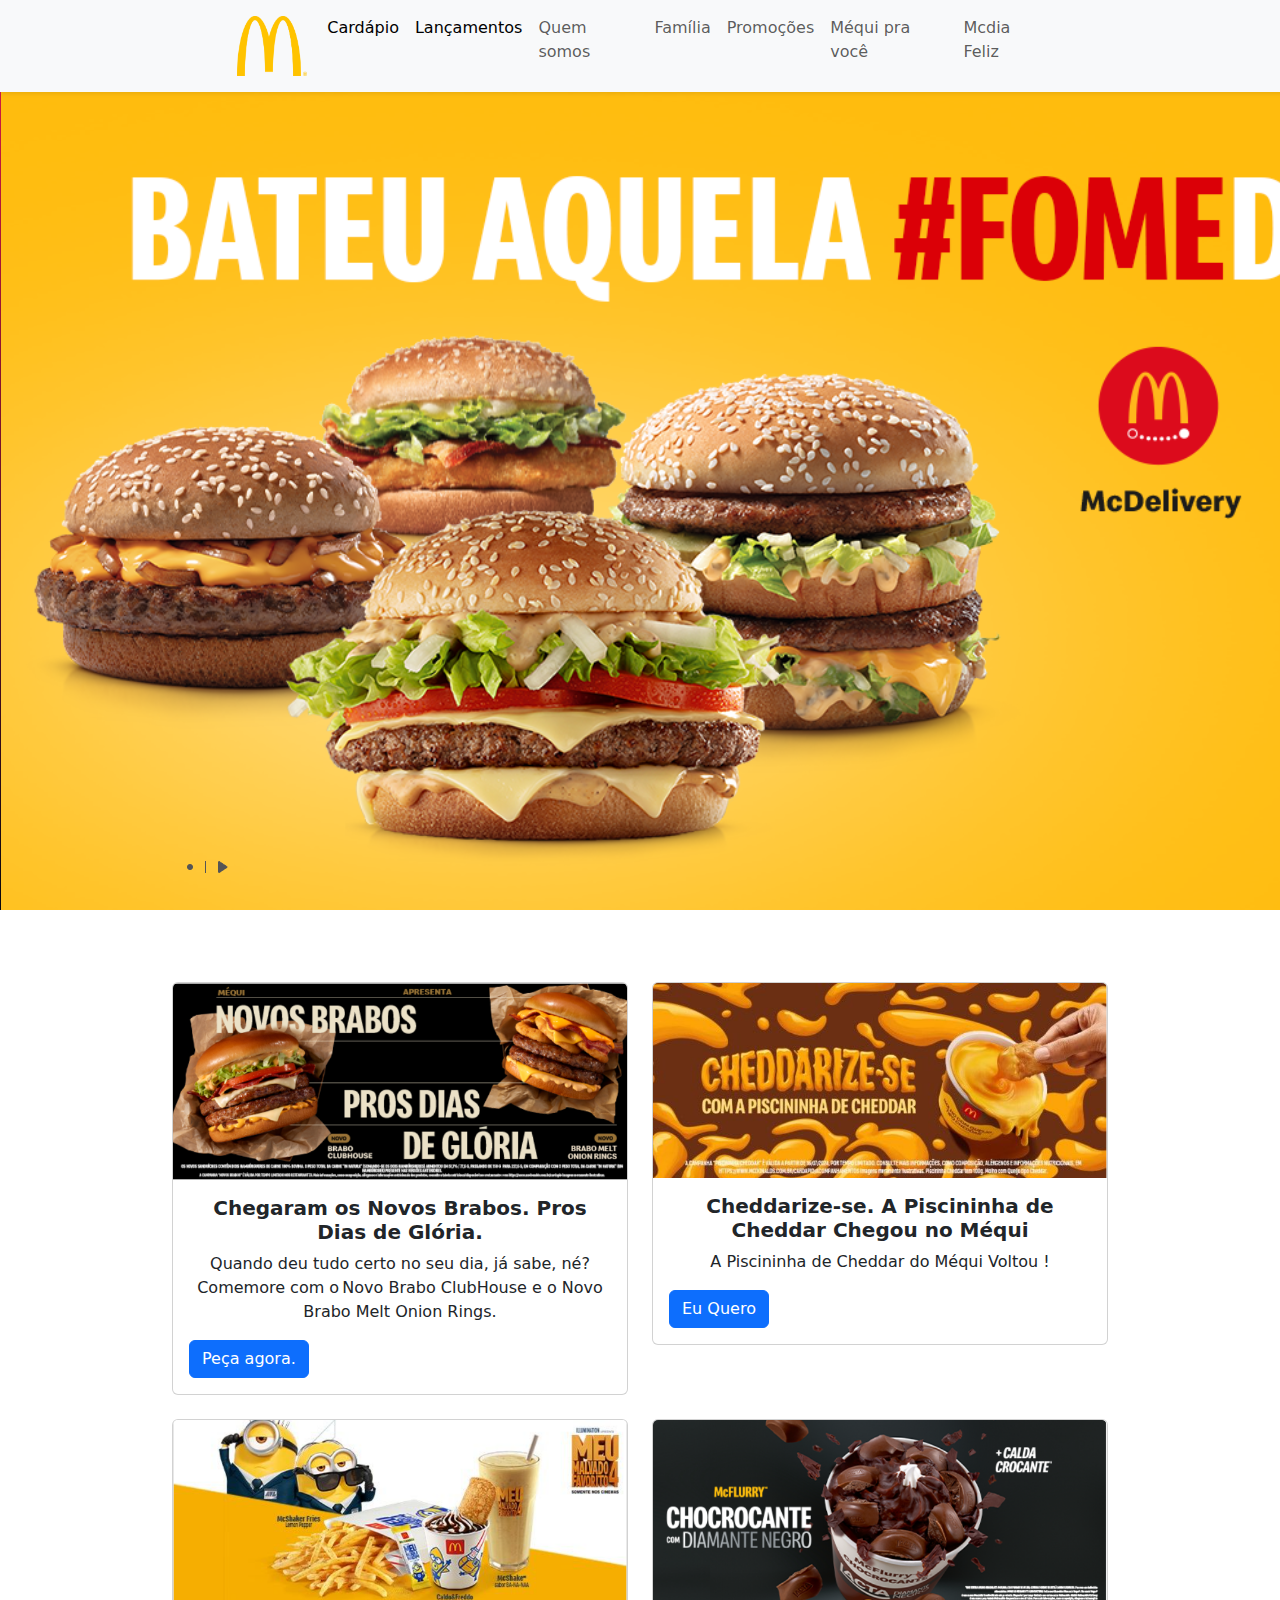
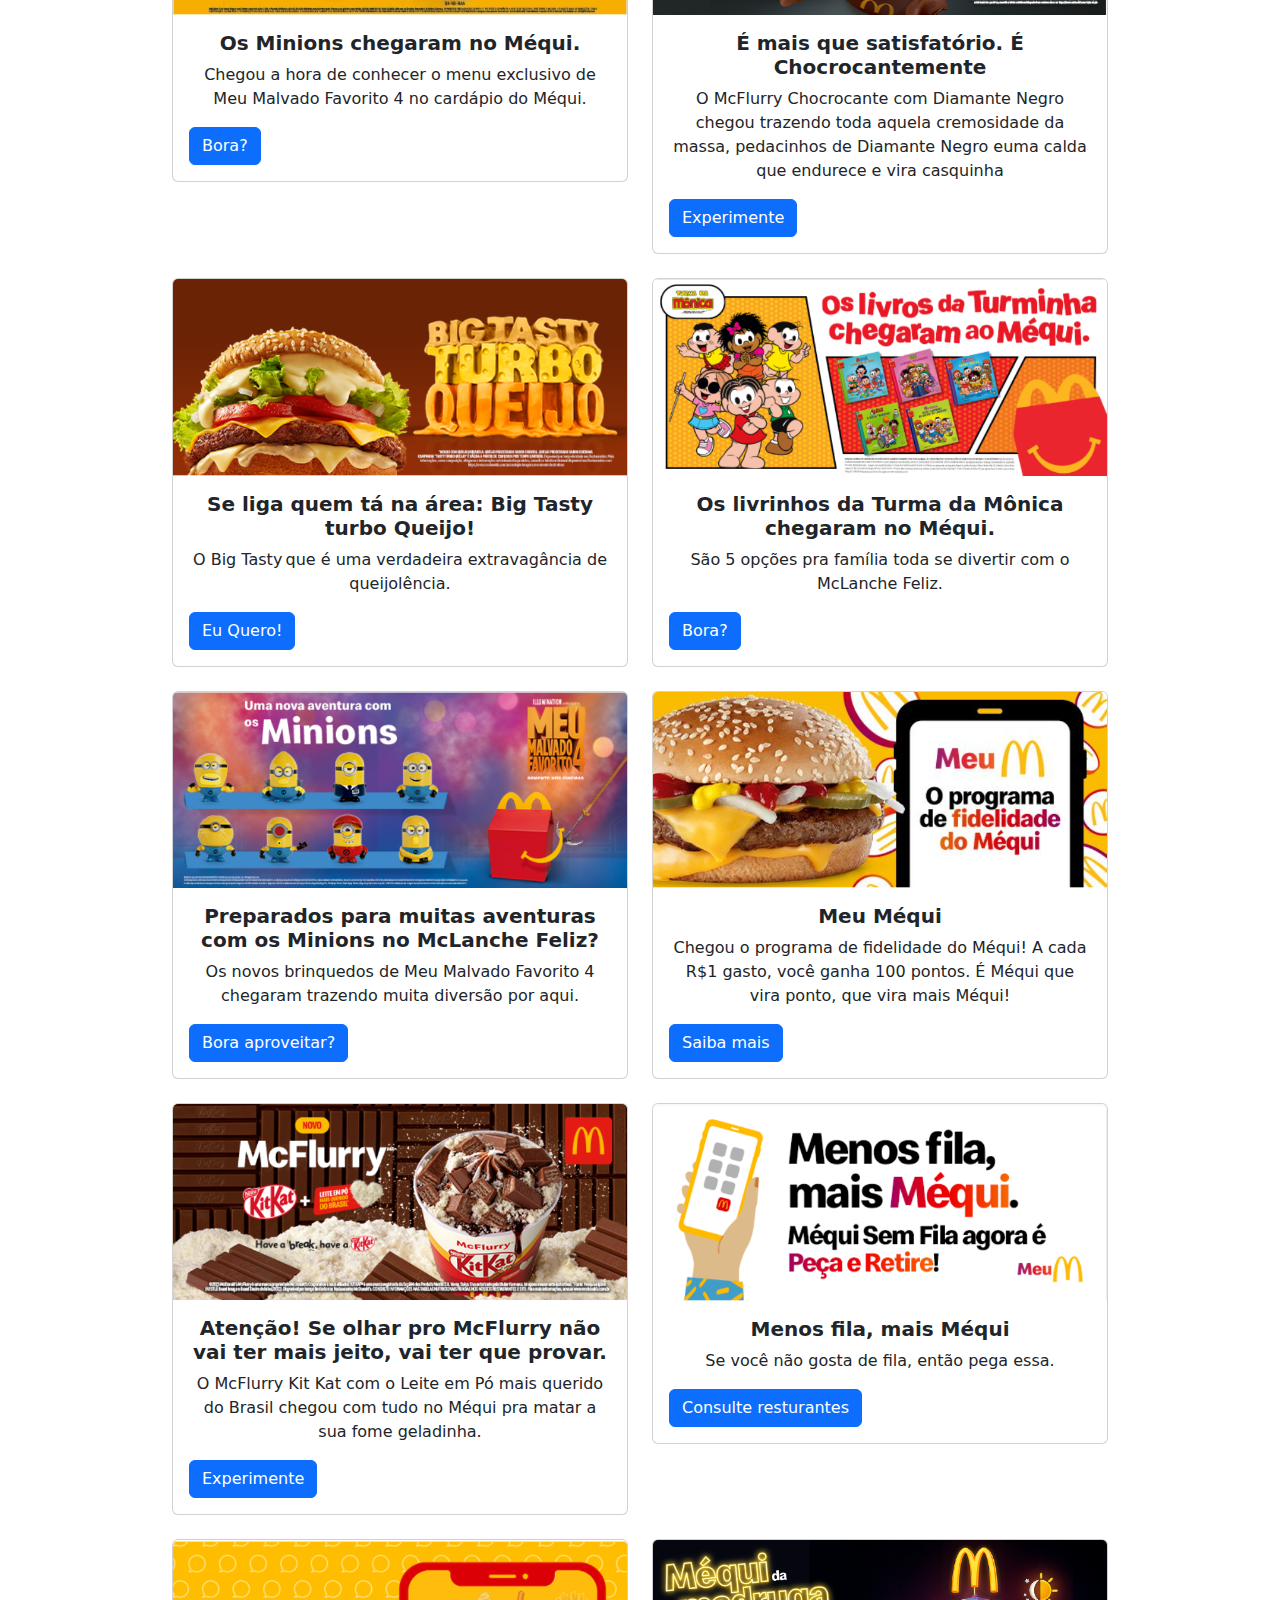
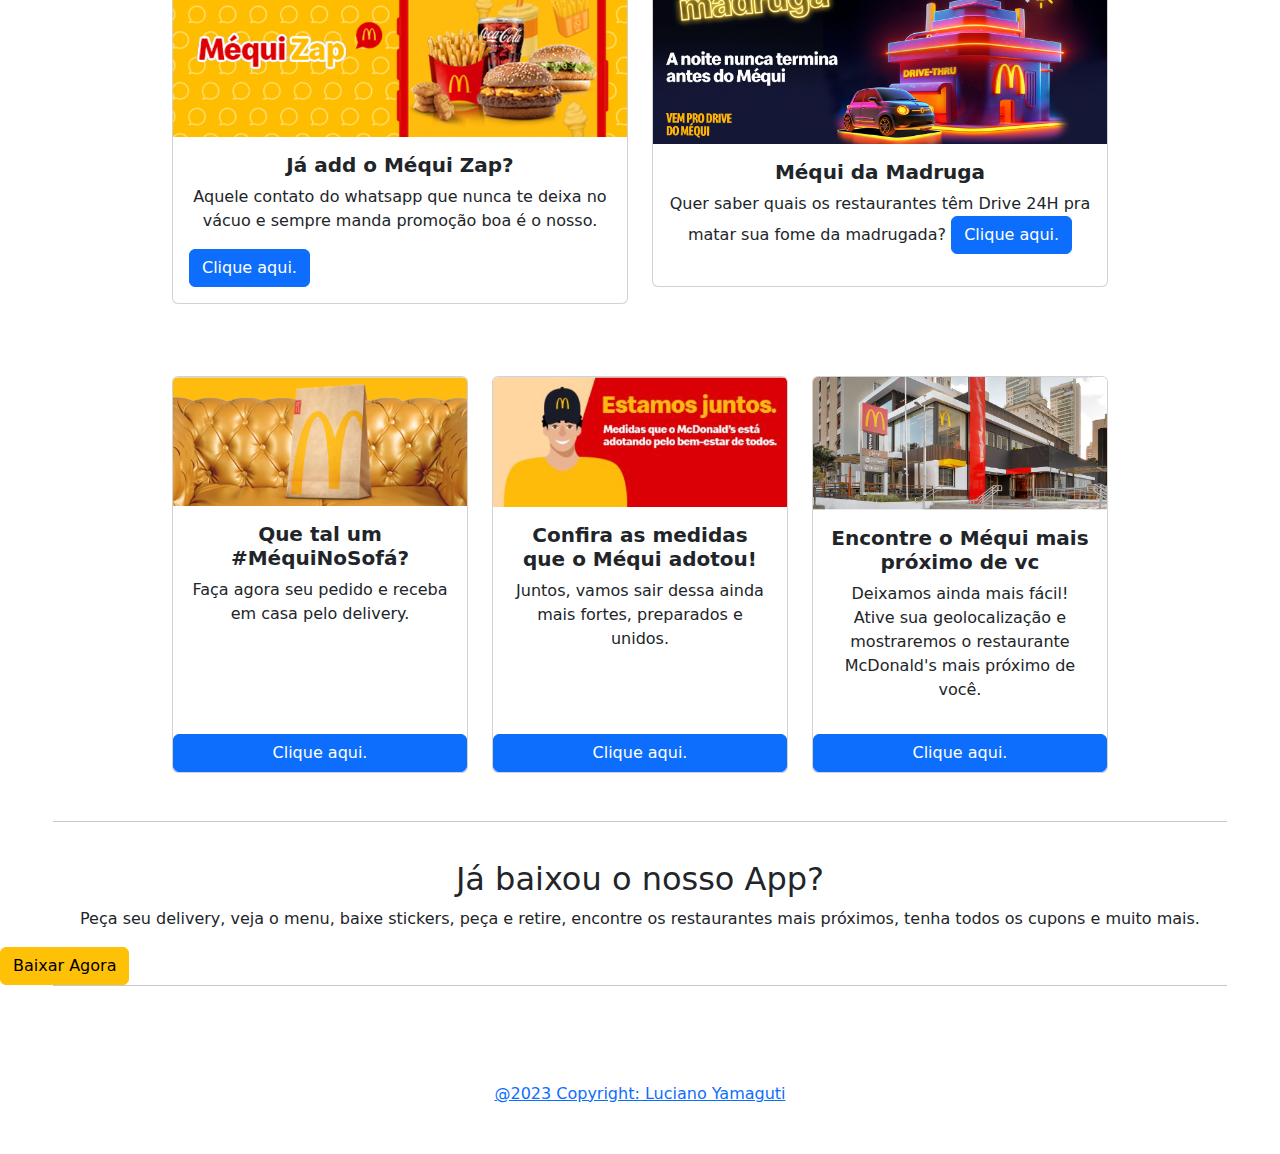
==== Bootstrap/index.html @ 0acfe2ee "Add files via upload" ====
<!DOCTYPE html>
<html lang="en">

<head>
    <meta charset="UTF-8">
    <meta name="viewport" content="width=device-width, initial-scale=1.0">
    <title>Trabalho Bootstrap</title>
    <link rel="stylesheet" href="style.css">
    <script src="https://cdn.jsdelivr.net/npm/bootstrap@5.3.3/dist/js/bootstrap.bundle.min.js"
        integrity="sha384-YvpcrYf0tY3lHB60NNkmXc5s9fDVZLESaAA55NDzOxhy9GkcIdslK1eN7N6jIeHz"
        crossorigin="anonymous"></script>
    <link href="https://cdn.jsdelivr.net/npm/bootstrap@5.3.3/dist/css/bootstrap.min.css" rel="stylesheet"
        integrity="sha384-QWTKZyjpPEjISv5WaRU9OFeRpok6YctnYmDr5pNlyT2bRjXh0JMhjY6hW+ALEwIH" crossorigin="anonymous">
    <link rel="icon" href="img/mclogo.png">
    <link rel="stylesheet" href="bootstrap/css/bootstrap.min.css">
</head>

<body>

    <!-- MENU -->

    <nav class="navbar col-12 navbar-expand-lg bg-body-tertiary ">
        <div class="container-fluid col-8">
                <ul class="navbar-nav">
                    <nav class="navbar bg-body-tertiary">
                        <div class="container">
                            <a class="img" href="#">
                                <img src="img/mclogo.png" alt="Bootstrap" width="70" height="60">
                            </a>
                        </div>
                    </nav>
                    <li class="nav-item">
                        <a class="nav-link active" aria-current="page" href="#">Cardápio</a>
                    </li>
                    <li class="nav-item">
                        <a class="nav-link active" href="#">Lançamentos</a>
                    </li>
                    <li class="nav-item">
                        <a class="nav-link" href="#">Quem somos</a>
                    </li>
                    <li class="nav-item">
                        <a class="nav-link" href="#">Família</a>
                    </li>
                    <li class="nav-item">
                        <a class="nav-link" href="#">Promoções</a>
                    </li>
                    <li class="nav-item">
                        <a class="nav-link" href="#">Méqui pra você</a>
                    </li>
                    <li class="nav-item">
                        <a class="nav-link" href="#">Mcdia Feliz</a>
                    </li>
                </ul>
            </div>
        </div>
    </nav>

    <!-- IMAGEM -->

    <img src="img/img1.png" alt="">

    <br>
    <br>
    <br>

    <!-- CARDS -->

    <div class="row row-cols-1 row-cols-md-2 g-4 col-9 m-auto">
        <div class="col">
            <div class="card">
                <img src="img/card1.png" class="card-img-top" alt="...">
                <div class="card-body">
                    <h5 class="text-center"><b>Chegaram os Novos Brabos. Pros Dias de Glória.</b></h5>
                    <p class="text-center">Quando deu tudo certo no seu dia, já sabe, né? Comemore com o Novo Brabo
                        ClubHouse e o Novo Brabo Melt Onion Rings.</p>
                        <a href="#" class="btn btn-primary">Peça agora.</a>
                </div>
            </div>
        </div>
        <div class="col">
            <div class="card">
                <img src="img/card2.png" class="card-img-top" alt="...">
                <div class="card-body">
                    <h5 class="text-center"><b>Cheddarize-se. A Piscininha de Cheddar Chegou no Méqui</b></h5>
                    <p class="text-center">A Piscininha de Cheddar do Méqui Voltou !</p>
                    <a href="#" class="btn btn-primary">Eu Quero</a>
                </div>
            </div>
        </div>
        <div class="col">
            <div class="card">
                <img src="img/card3.png" class="card-img-top" alt="...">
                <div class="card-body">
                    <h5 class="text-center"><b>Os Minions chegaram no Méqui.</b></h5>
                    <p class="text-center">Chegou a hora de conhecer o menu exclusivo de Meu Malvado Favorito 4 no
                        cardápio do Méqui.</p>
                        <a href="#" class="btn btn-primary">Bora?</a>
                </div>
            </div>
        </div>
        <div class="col">
            <div class="card">
                <img src="img/card4.png" class="card-img-top" alt="...">
                <div class="card-body">
                    <h5 class="text-center"><b>É mais que satisfatório. É Chocrocantemente</b></h5>
                    <p class="text-center">O McFlurry Chocrocante com Diamante Negro chegou trazendo toda aquela
                        cremosidade da massa, pedacinhos de Diamante Negro euma calda que endurece e vira casquinha</p>
                        <a href="#" class="btn btn-primary">Experimente</a>
                </div>
            </div>
        </div>
    </div>

    <!-- CARDS2 -->

    <div class="row row-cols-1 row-cols-md-2 g-4 col-9 m-auto">
        <div class="col">
            <div class="card">
                <img src="img/card5.png" class="card-img-top" alt="...">
                <div class="card-body">
                    <h5 class="text-center"><b>Se liga quem tá na área: Big Tasty turbo Queijo!</b></h5>
                    <p class="text-center">O Big Tasty que é uma verdadeira extravagância de queijolência.</p>
                    <a href="#" class="btn btn-primary">Eu Quero!</a>
                </div>
            </div>
        </div>
        <div class="col">
            <div class="card">
                <img src="img/card6.png" class="card-img-top" alt="...">
                <div class="card-body">
                    <h5 class="text-center"><b>Os livrinhos da Turma da Mônica chegaram no Méqui.</b></h5>
                    <p class="text-center">São 5 opções pra família toda se divertir com o McLanche Feliz.</p>
                    <a href="#" class="btn btn-primary">Bora?</a>
                </div>
            </div>
        </div>
        <div class="col">
            <div class="card">
                <img src="img/card7.png" class="card-img-top" alt="...">
                <div class="card-body">
                    <h5 class="text-center"><b>Preparados para muitas aventuras com os Minions no McLanche Feliz?</b></h5>
                    <p class="text-center">Os novos brinquedos de Meu Malvado Favorito 4 chegaram trazendo muita diversão
                        por aqui.</p>
                        <a href="#" class="btn btn-primary">Bora aproveitar?</a>
                </div>
            </div>
        </div>
        <div class="col">
            <div class="card">
                <img src="img/card8.png" class="card-img-top" alt="...">
                <div class="card-body">
                    <h5 class="text-center"><b>Meu Méqui</b></h5>
                    <p class="text-center">Chegou o programa de fidelidade do Méqui! A cada R$1 gasto, você ganha 100
                        pontos. É Méqui que vira ponto, que vira mais Méqui! </p>
                        <a href="#" class="btn btn-primary">Saiba mais</a>
                </div>
            </div>
        </div>
    </div>

    <!-- CARDS3 -->

    <div class="row row-cols-1 row-cols-md-2 g-4 col-9 m-auto">
        <div class="col">
            <div class="card">
                <img src="img/card9.png" class="card-img-top" alt="...">
                <div class="card-body">
                    <h5 class="text-center"><b>Atenção! Se olhar pro McFlurry não vai ter mais jeito, vai ter que provar.</b>
                    </h5>
                    <p class="text-center">O McFlurry Kit Kat com o Leite em Pó mais querido do Brasil chegou com tudo no
                        Méqui pra matar a sua fome geladinha.</p>
                        <a href="#" class="btn btn-primary">Experimente</a>
                </div>
            </div>
        </div>
        <div class="col">
            <div class="card">
                <img src="img/card10.png" class="card-img-top" alt="...">
                <div class="card-body">
                    <h5 class="text-center"><b>Menos fila, mais Méqui</b></h5>
                    <p class="text-center">Se você não gosta de fila, então pega essa.</p>
                    <a href="#" class="btn btn-primary">Consulte resturantes</a>
                </div>
            </div>
        </div>
        <div class="col">
            <div class="card">
                <img src="img/card11.png" class="card-img-top" alt="...">
                <div class="card-body">
                    <h5 class="text-center"><b>Já add o Méqui Zap?</b></h5>
                    <p class="text-center">Aquele contato do whatsapp que nunca te deixa no vácuo e sempre manda promoção
                        boa é o nosso.</p>
                        <a href="#" class="btn btn-primary">Clique aqui.</a>
                </div>
            </div>
        </div>
        <div class="col">
            <div class="card">
                <img src="img/card12.png" class="card-img-top" alt="...">
                <div class="card-body">
                    <h5 class="text-center"><b>Méqui da Madruga</b></h5>
                    <p class="text-center">Quer saber quais os restaurantes têm Drive 24H pra matar sua fome da madrugada?
                        <a href="#" class="btn btn-primary">Clique aqui.</a>
                    </p>
                </div>
            </div>
        </div>
    </div>

    <br>
    <br>

    <!-- CARDS4 -->

    <div class="row row-cols-1 row-cols-md-3 g-4 col-9 m-auto">
        <div class="col">
            <div class="card h-100">
                <img src="img/card13.png" class="card-img-top" alt="...">
                <div class="card-body">
                    <h5 class="text-center"><b>Que tal um #MéquiNoSofá?</b></h5>
                    <p class="text-center">Faça agora seu pedido e receba em casa pelo delivery.</p>
                </div>
                <a href="#" class="btn btn-primary">Clique aqui.</a>
            </div>
        </div>
        <div class="col">
            <div class="card h-100">
                <img src="img/card14.png" class="card-img-top" alt="...">
                <div class="card-body">
                    <h5 class="text-center"><b>Confira as medidas que o Méqui adotou!</b></h5>
                    <p class="text-center">Juntos, vamos sair dessa ainda mais fortes, preparados e unidos.
                    </p>
                </div>
                <a href="#" class="btn btn-primary">Clique aqui.</a>
            </div>
        </div>
        <div class="col">
            <div class="card h-100">
                <img src="img/card15.png" class="card-img-top" alt="...">
                <div class="card-body">
                    <h5 class="text-center"><b>Encontre o Méqui mais próximo de vc</b></h5>
                    <p class="text-center">Deixamos ainda mais fácil! Ative sua geolocalização e mostraremos o restaurante
                        McDonald's mais próximo de você.</p>
                </div>
                <a href="#" class="btn btn-primary">Clique aqui.</a>
            </div>
        </div>
    </div>

    <br>
    <br>

    <!-- CONTEÚDO -->

    <hr class="col-11 m-auto" />
    <div class="col-11 m-auto">
        <h2 class="text-center"><br>Já baixou o nosso App? <br></h2>
        <p class="text-center"> Peça seu delivery, veja o menu, baixe stickers, peça e retire, encontre os restaurantes mais próximos, tenha todos os cupons e muito mais.</p>
    </div>
    <button type="button" class="btn btn-warning text-center">Baixar Agora</button>
    <hr class="col-11 m-auto">
    <br>
    <br>

    <!-- RODAPÉ -->

    <footer class="page-footer p-5 col-11 m-auto" style="background-color: 333;">
        <div class="text-center">
            <a href="#">@2023 Copyright: Luciano Yamaguti</a>
        </div>
    </footer>
</body>

</html>
---- Bootstrap/style.css ----
.btn btn-primary{
    
}
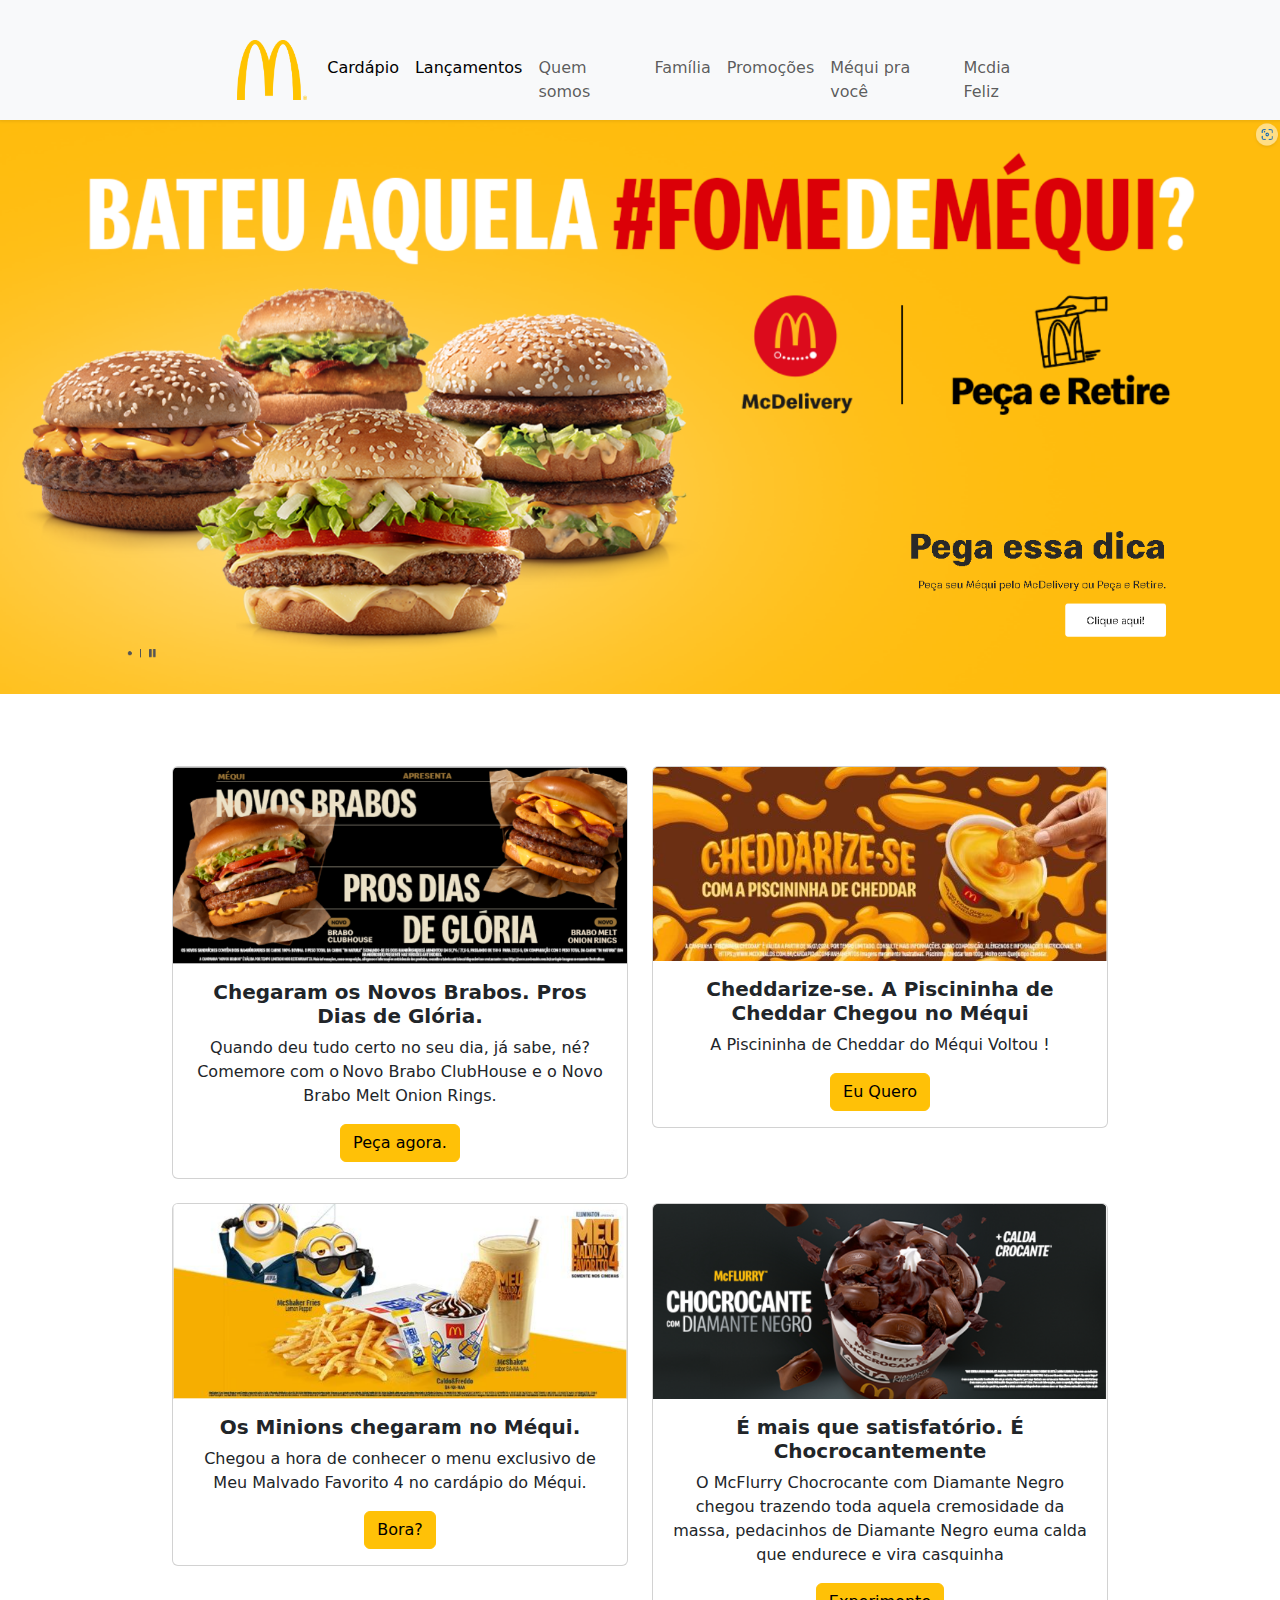
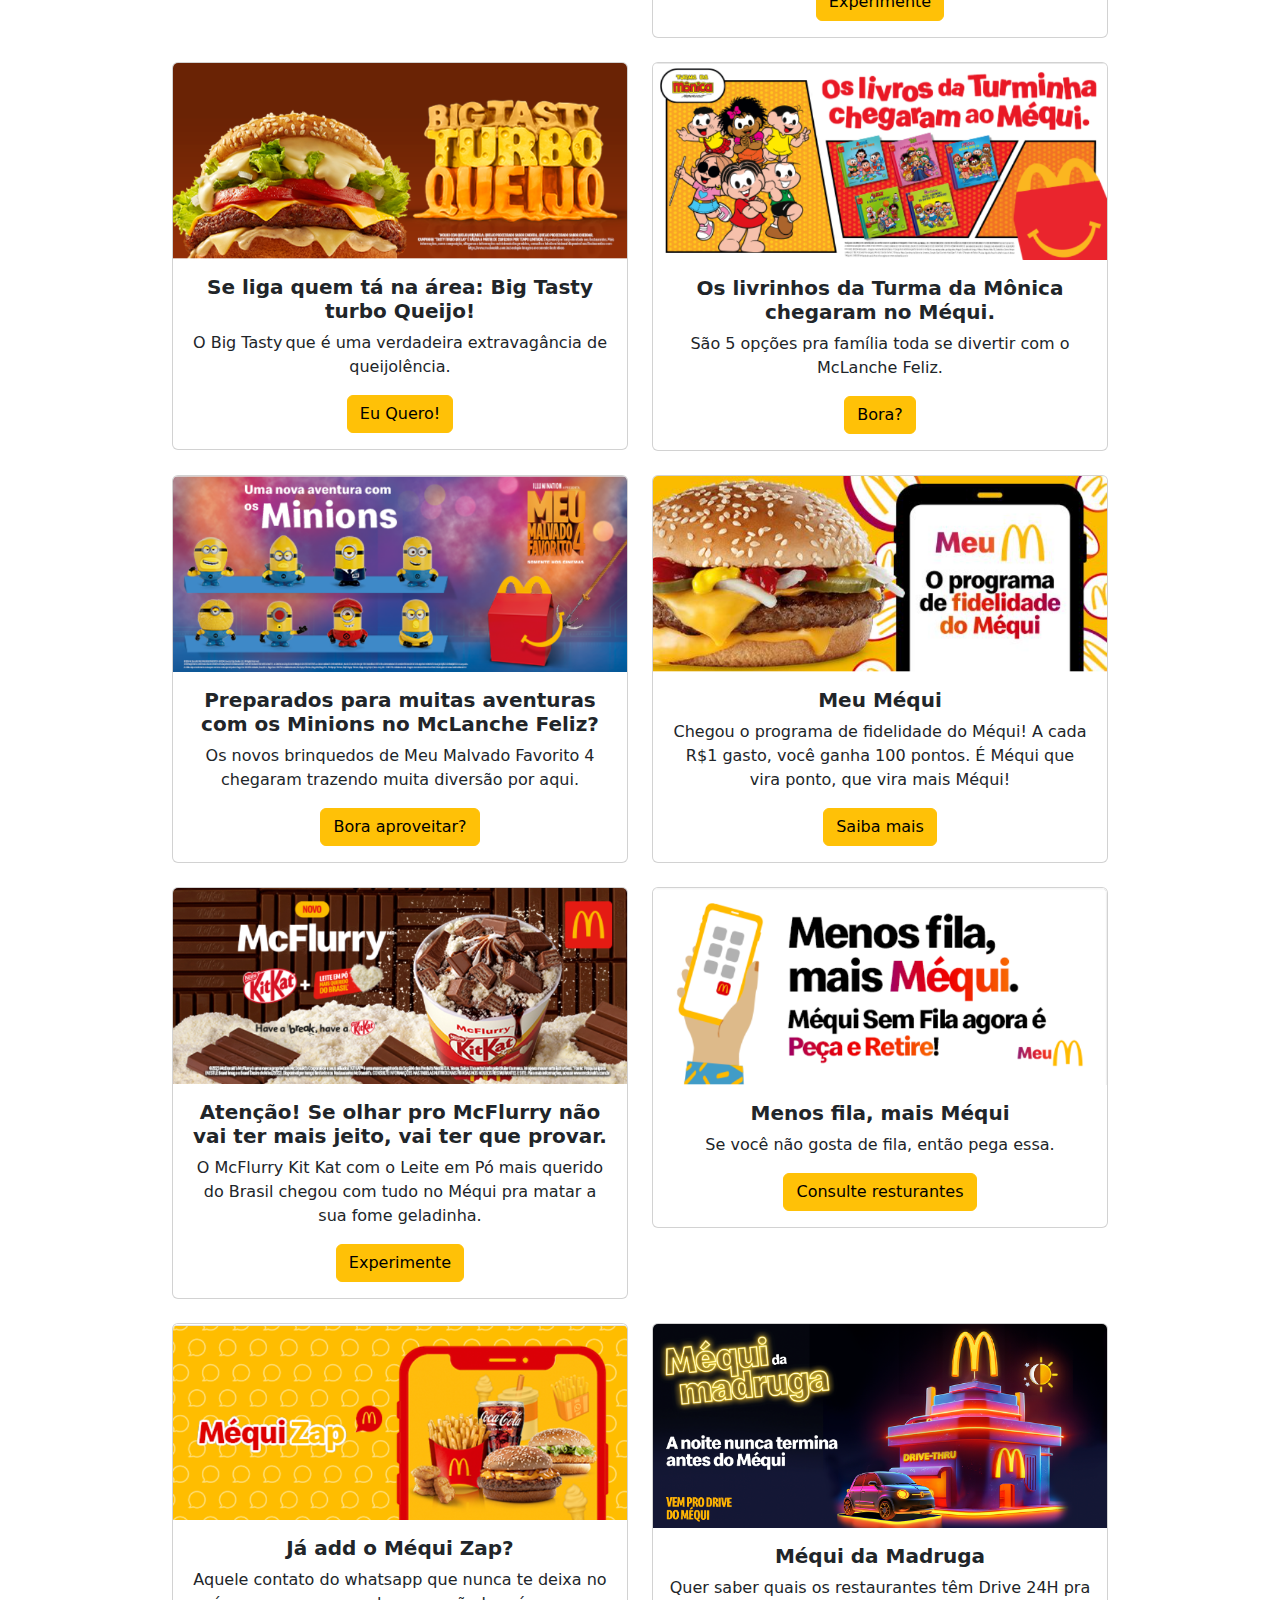
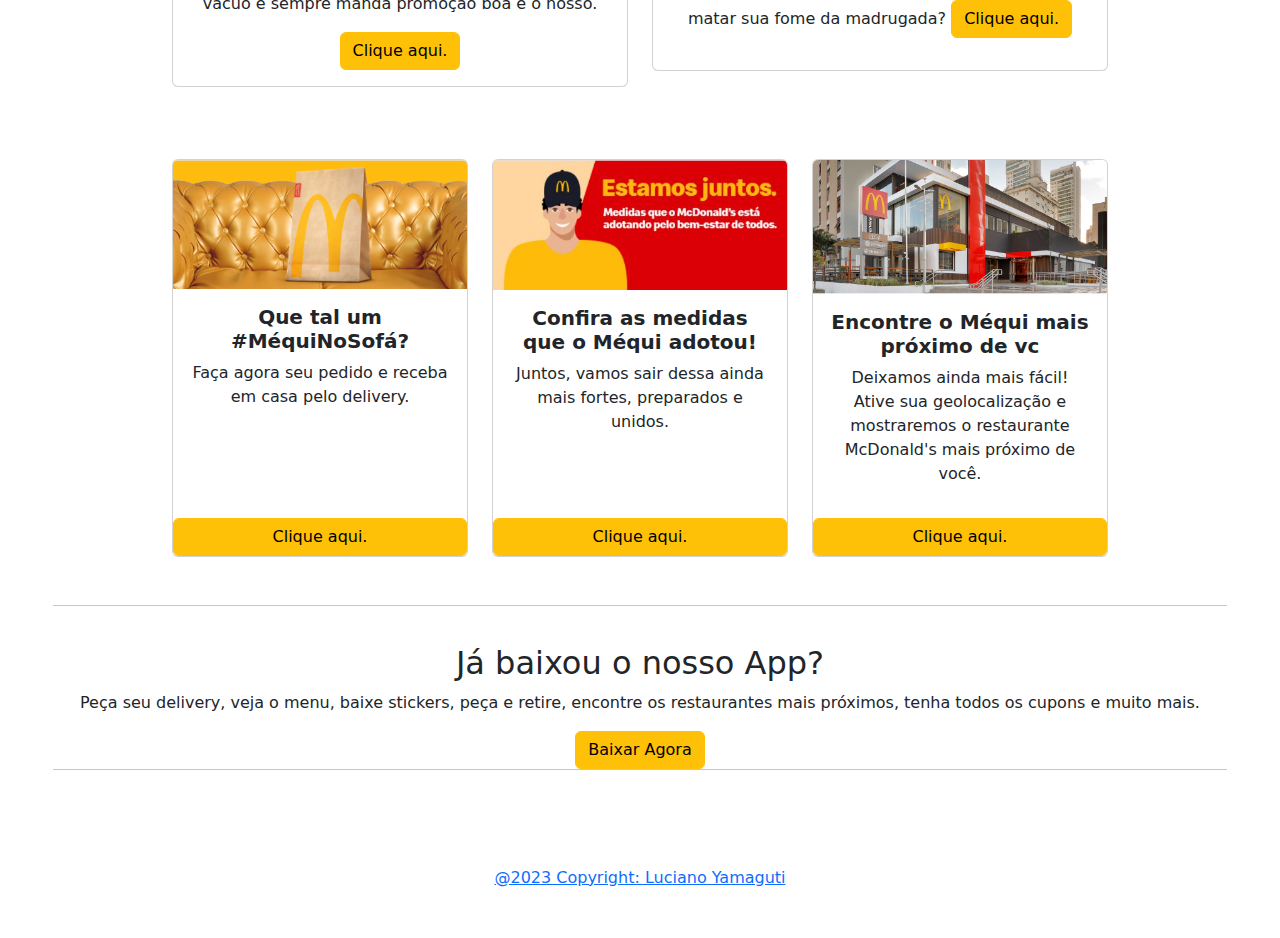
==== commit 5b00ccce: "Add files via upload" ====
--- a/Bootstrap/index.html
+++ b/Bootstrap/index.html
@@ -17,9 +17,15 @@
 
 <body>
 
-    <!-- MENU -->
-
+    <!-- MENU2 -->
+
+    <div class="row">
+        <div class="col-xd-12">
+           
+        </div>
+    </div>
     <nav class="navbar col-12 navbar-expand-lg bg-body-tertiary ">
+        
         <div class="container-fluid col-8">
                 <ul class="navbar-nav">
                     <nav class="navbar bg-body-tertiary">
@@ -29,25 +35,25 @@
                             </a>
                         </div>
                     </nav>
-                    <li class="nav-item">
+                    <li class="nav-item1">
                         <a class="nav-link active" aria-current="page" href="#">Cardápio</a>
                     </li>
-                    <li class="nav-item">
+                    <li class="nav-item1">
                         <a class="nav-link active" href="#">Lançamentos</a>
                     </li>
-                    <li class="nav-item">
+                    <li class="nav-item1">
                         <a class="nav-link" href="#">Quem somos</a>
                     </li>
-                    <li class="nav-item">
+                    <li class="nav-item1">
                         <a class="nav-link" href="#">Família</a>
                     </li>
-                    <li class="nav-item">
+                    <li class="nav-item1">
                         <a class="nav-link" href="#">Promoções</a>
                     </li>
-                    <li class="nav-item">
+                    <li class="nav-item1">
                         <a class="nav-link" href="#">Méqui pra você</a>
                     </li>
-                    <li class="nav-item">
+                    <li class="nav-item1">
                         <a class="nav-link" href="#">Mcdia Feliz</a>
                     </li>
                 </ul>
@@ -57,7 +63,7 @@
 
     <!-- IMAGEM -->
 
-    <img src="img/img1.png" alt="">
+    <img src="img/img2.png" alt="" class="img-fluid">
 
     <br>
     <br>
@@ -69,43 +75,43 @@
         <div class="col">
             <div class="card">
                 <img src="img/card1.png" class="card-img-top" alt="...">
-                <div class="card-body">
+                <div class="card-body text-center">
                     <h5 class="text-center"><b>Chegaram os Novos Brabos. Pros Dias de Glória.</b></h5>
                     <p class="text-center">Quando deu tudo certo no seu dia, já sabe, né? Comemore com o Novo Brabo
                         ClubHouse e o Novo Brabo Melt Onion Rings.</p>
-                        <a href="#" class="btn btn-primary">Peça agora.</a>
+                        <a href="#" class="btn btn-warning">Peça agora.</a>
                 </div>
             </div>
         </div>
         <div class="col">
             <div class="card">
                 <img src="img/card2.png" class="card-img-top" alt="...">
-                <div class="card-body">
+                <div class="card-body text-center">
                     <h5 class="text-center"><b>Cheddarize-se. A Piscininha de Cheddar Chegou no Méqui</b></h5>
                     <p class="text-center">A Piscininha de Cheddar do Méqui Voltou !</p>
-                    <a href="#" class="btn btn-primary">Eu Quero</a>
+                    <a href="#" class="btn btn-warning">Eu Quero</a>
                 </div>
             </div>
         </div>
         <div class="col">
             <div class="card">
                 <img src="img/card3.png" class="card-img-top" alt="...">
-                <div class="card-body">
+                <div class="card-body text-center">
                     <h5 class="text-center"><b>Os Minions chegaram no Méqui.</b></h5>
                     <p class="text-center">Chegou a hora de conhecer o menu exclusivo de Meu Malvado Favorito 4 no
                         cardápio do Méqui.</p>
-                        <a href="#" class="btn btn-primary">Bora?</a>
+                        <a href="#" class="btn btn-warning">Bora?</a>
                 </div>
             </div>
         </div>
         <div class="col">
             <div class="card">
                 <img src="img/card4.png" class="card-img-top" alt="...">
-                <div class="card-body">
+                <div class="card-body text-center">
                     <h5 class="text-center"><b>É mais que satisfatório. É Chocrocantemente</b></h5>
                     <p class="text-center">O McFlurry Chocrocante com Diamante Negro chegou trazendo toda aquela
                         cremosidade da massa, pedacinhos de Diamante Negro euma calda que endurece e vira casquinha</p>
-                        <a href="#" class="btn btn-primary">Experimente</a>
+                        <a href="#" class="btn btn-warning">Experimente</a>
                 </div>
             </div>
         </div>
@@ -117,42 +123,42 @@
         <div class="col">
             <div class="card">
                 <img src="img/card5.png" class="card-img-top" alt="...">
-                <div class="card-body">
+                <div class="card-body text-center">
                     <h5 class="text-center"><b>Se liga quem tá na área: Big Tasty turbo Queijo!</b></h5>
                     <p class="text-center">O Big Tasty que é uma verdadeira extravagância de queijolência.</p>
-                    <a href="#" class="btn btn-primary">Eu Quero!</a>
+                    <a href="#" class="btn btn-warning">Eu Quero!</a>
                 </div>
             </div>
         </div>
         <div class="col">
             <div class="card">
                 <img src="img/card6.png" class="card-img-top" alt="...">
-                <div class="card-body">
+                <div class="card-body text-center">
                     <h5 class="text-center"><b>Os livrinhos da Turma da Mônica chegaram no Méqui.</b></h5>
                     <p class="text-center">São 5 opções pra família toda se divertir com o McLanche Feliz.</p>
-                    <a href="#" class="btn btn-primary">Bora?</a>
+                    <a href="#" class="btn btn-warning">Bora?</a>
                 </div>
             </div>
         </div>
         <div class="col">
             <div class="card">
                 <img src="img/card7.png" class="card-img-top" alt="...">
-                <div class="card-body">
+                <div class="card-body text-center">
                     <h5 class="text-center"><b>Preparados para muitas aventuras com os Minions no McLanche Feliz?</b></h5>
                     <p class="text-center">Os novos brinquedos de Meu Malvado Favorito 4 chegaram trazendo muita diversão
                         por aqui.</p>
-                        <a href="#" class="btn btn-primary">Bora aproveitar?</a>
+                        <a href="#" class="btn btn-warning">Bora aproveitar?</a>
                 </div>
             </div>
         </div>
         <div class="col">
             <div class="card">
                 <img src="img/card8.png" class="card-img-top" alt="...">
-                <div class="card-body">
+                <div class="card-body text-center">
                     <h5 class="text-center"><b>Meu Méqui</b></h5>
                     <p class="text-center">Chegou o programa de fidelidade do Méqui! A cada R$1 gasto, você ganha 100
                         pontos. É Méqui que vira ponto, que vira mais Méqui! </p>
-                        <a href="#" class="btn btn-primary">Saiba mais</a>
+                        <a href="#" class="btn btn-warning">Saiba mais</a>
                 </div>
             </div>
         </div>
@@ -164,33 +170,33 @@
         <div class="col">
             <div class="card">
                 <img src="img/card9.png" class="card-img-top" alt="...">
-                <div class="card-body">
+                <div class="card-body text-center">
                     <h5 class="text-center"><b>Atenção! Se olhar pro McFlurry não vai ter mais jeito, vai ter que provar.</b>
                     </h5>
                     <p class="text-center">O McFlurry Kit Kat com o Leite em Pó mais querido do Brasil chegou com tudo no
                         Méqui pra matar a sua fome geladinha.</p>
-                        <a href="#" class="btn btn-primary">Experimente</a>
+                        <a href="#" class="btn btn-warning">Experimente</a>
                 </div>
             </div>
         </div>
         <div class="col">
             <div class="card">
                 <img src="img/card10.png" class="card-img-top" alt="...">
-                <div class="card-body">
+                <div class="card-body text-center">
                     <h5 class="text-center"><b>Menos fila, mais Méqui</b></h5>
                     <p class="text-center">Se você não gosta de fila, então pega essa.</p>
-                    <a href="#" class="btn btn-primary">Consulte resturantes</a>
+                    <a href="#" class="btn btn-warning">Consulte resturantes</a>
                 </div>
             </div>
         </div>
         <div class="col">
             <div class="card">
                 <img src="img/card11.png" class="card-img-top" alt="...">
-                <div class="card-body">
+                <div class="card-body text-center">
                     <h5 class="text-center"><b>Já add o Méqui Zap?</b></h5>
                     <p class="text-center">Aquele contato do whatsapp que nunca te deixa no vácuo e sempre manda promoção
                         boa é o nosso.</p>
-                        <a href="#" class="btn btn-primary">Clique aqui.</a>
+                        <a href="#" class="btn btn-warning">Clique aqui.</a>
                 </div>
             </div>
         </div>
@@ -198,9 +204,9 @@
             <div class="card">
                 <img src="img/card12.png" class="card-img-top" alt="...">
                 <div class="card-body">
-                    <h5 class="text-center"><b>Méqui da Madruga</b></h5>
+                    <h5 class="text-center text-center"><b>Méqui da Madruga</b></h5>
                     <p class="text-center">Quer saber quais os restaurantes têm Drive 24H pra matar sua fome da madrugada?
-                        <a href="#" class="btn btn-primary">Clique aqui.</a>
+                        <a href="#" class="btn btn-warning">Clique aqui.</a>
                     </p>
                 </div>
             </div>
@@ -216,33 +222,33 @@
         <div class="col">
             <div class="card h-100">
                 <img src="img/card13.png" class="card-img-top" alt="...">
-                <div class="card-body">
+                <div class="card-body text-center">
                     <h5 class="text-center"><b>Que tal um #MéquiNoSofá?</b></h5>
                     <p class="text-center">Faça agora seu pedido e receba em casa pelo delivery.</p>
                 </div>
-                <a href="#" class="btn btn-primary">Clique aqui.</a>
+                <a href="#" class="btn btn-warning">Clique aqui.</a>
             </div>
         </div>
         <div class="col">
             <div class="card h-100">
                 <img src="img/card14.png" class="card-img-top" alt="...">
-                <div class="card-body">
+                <div class="card-body text-center">
                     <h5 class="text-center"><b>Confira as medidas que o Méqui adotou!</b></h5>
                     <p class="text-center">Juntos, vamos sair dessa ainda mais fortes, preparados e unidos.
                     </p>
                 </div>
-                <a href="#" class="btn btn-primary">Clique aqui.</a>
+                <a href="#" class="btn btn-warning">Clique aqui.</a>
             </div>
         </div>
         <div class="col">
             <div class="card h-100">
                 <img src="img/card15.png" class="card-img-top" alt="...">
-                <div class="card-body">
+                <div class="card-body text-center">
                     <h5 class="text-center"><b>Encontre o Méqui mais próximo de vc</b></h5>
                     <p class="text-center">Deixamos ainda mais fácil! Ative sua geolocalização e mostraremos o restaurante
                         McDonald's mais próximo de você.</p>
                 </div>
-                <a href="#" class="btn btn-primary">Clique aqui.</a>
+                <a href="#" class="btn btn-warning">Clique aqui.</a>
             </div>
         </div>
     </div>
@@ -253,11 +259,11 @@
     <!-- CONTEÚDO -->
 
     <hr class="col-11 m-auto" />
-    <div class="col-11 m-auto">
+    <div class="col-11 m-auto ">
         <h2 class="text-center"><br>Já baixou o nosso App? <br></h2>
         <p class="text-center"> Peça seu delivery, veja o menu, baixe stickers, peça e retire, encontre os restaurantes mais próximos, tenha todos os cupons e muito mais.</p>
     </div>
-    <button type="button" class="btn btn-warning text-center">Baixar Agora</button>
+    <div class="text-center"><button type="button" class="btn btn-warning">Baixar Agora</button></div>
     <hr class="col-11 m-auto">
     <br>
     <br>
--- a/Bootstrap/style.css
+++ b/Bootstrap/style.css
@@ -1,3 +1,8 @@
-.btn btn-primary{
-    
+.nav-item1{
+    padding-top: 20px;
+    ;
+}
+
+.navbar-nav{
+    padding-top: 20px;
 }